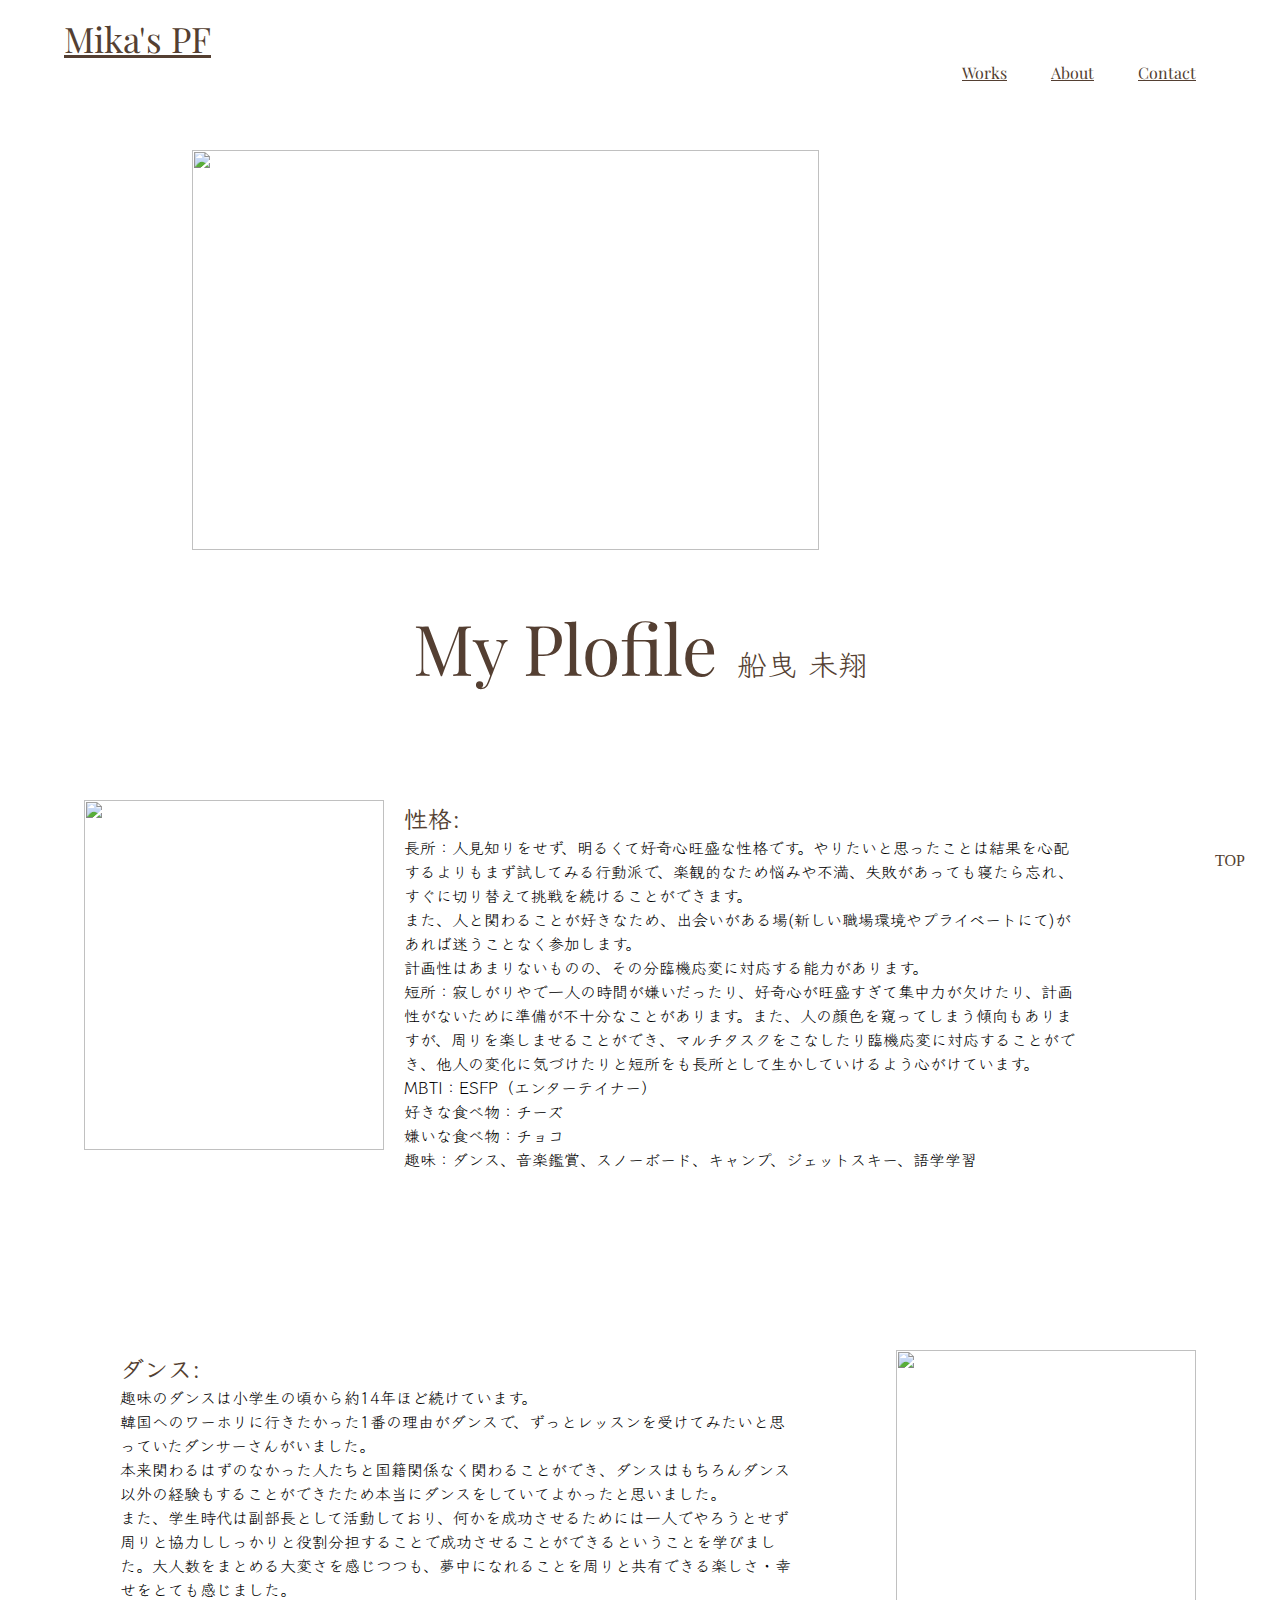
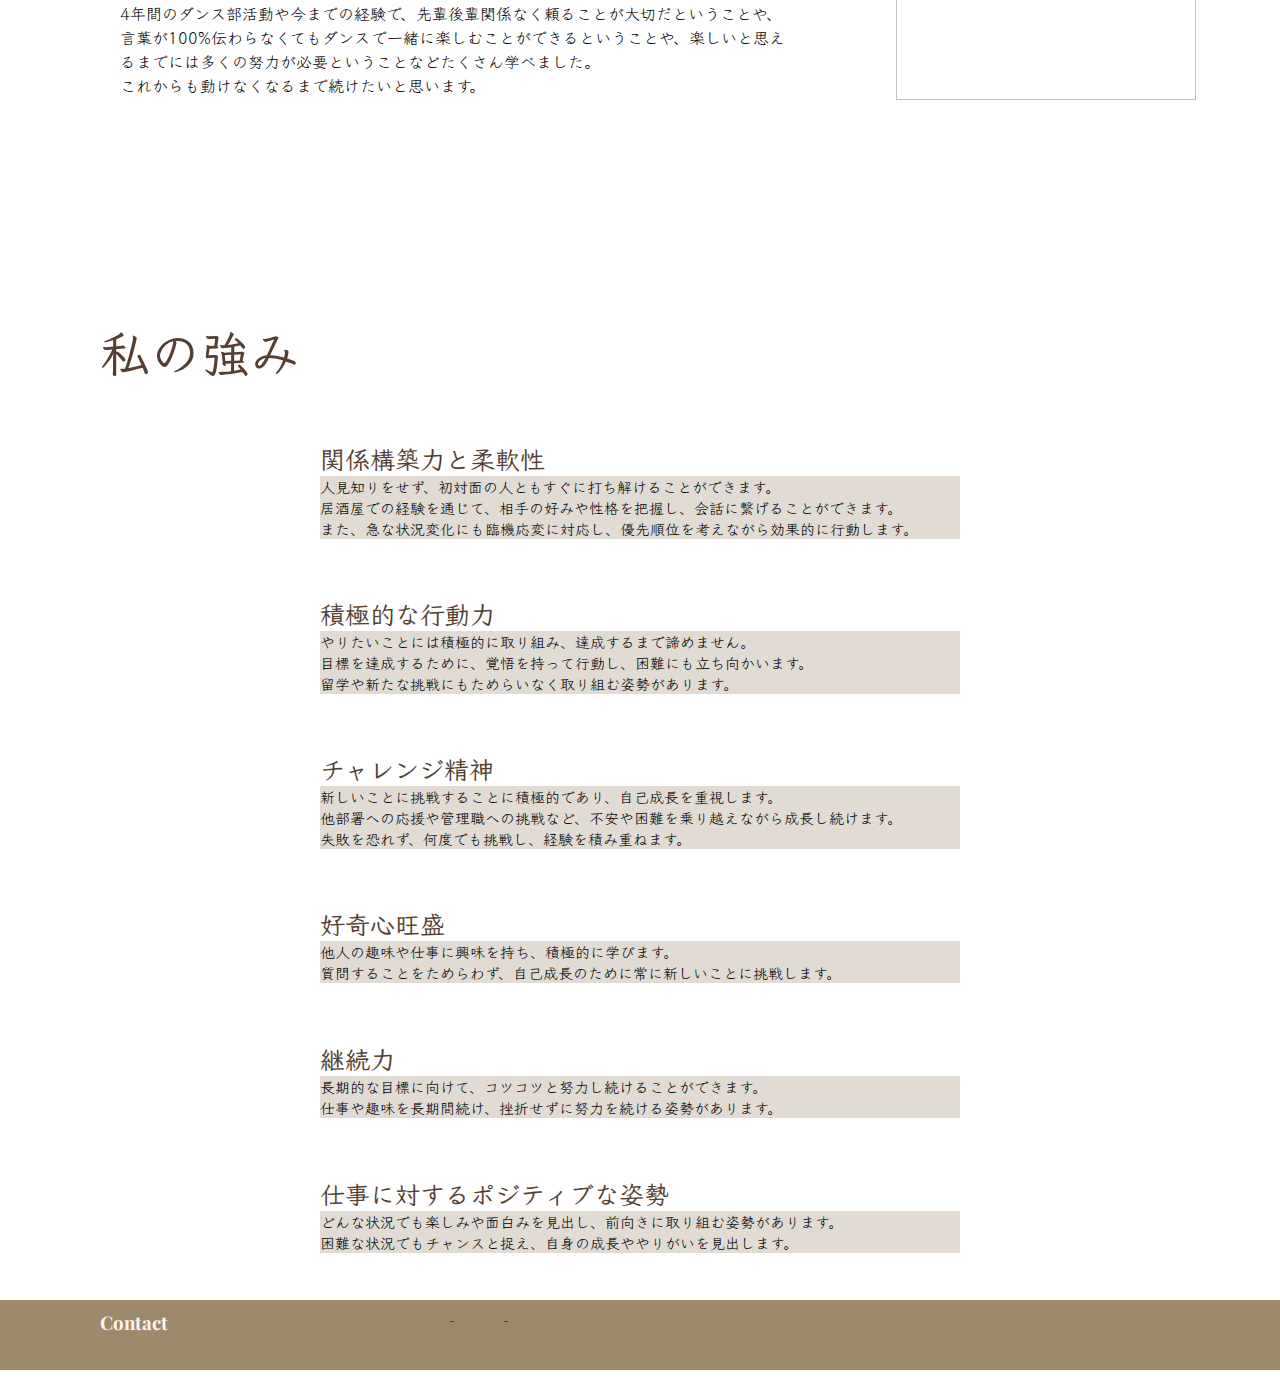
==== ABOUT.html @ 32c9d10e "upload" ====
<!DOCTYPE HTML>
<html lang="ja">
  <head>
    <meta charset="UTF-8" />
    <script src="https://kit.fontawesome.com/79e328e066.js" crossorigin="anonymous"></script>
    <link rel="stylesheet" href="Aboutpage.css" />

    <link rel="preconnect" href="https://fonts.googleapis.com">
<link rel="preconnect" href="https://fonts.gstatic.com" crossorigin>
<link href="https://fonts.googleapis.com/css2?family=Klee+One&family=Playfair+Display:ital,wght@0,400..900;1,400..900&display=swap" rel="stylesheet">

<link rel="preconnect" href="https://fonts.googleapis.com">
<link rel="preconnect" href="https://fonts.gstatic.com" crossorigin>
<link href="https://fonts.googleapis.com/css2?family=Klee+One&display=swap" rel="stylesheet">
    <title>Funabiki Mika</title>
  </head>

  <body>
    <div id="top">
    <div class="header">
      <div class="header-content">
        <div class="Mikagon">
          <a href="file:///Users/mikagon/Desktop/PF.html">Mika's PF</a>
        </div>
        <nav>
          <ul class="nav-list">
            <li class="nav-list-item">
              <a href="file:///Users/mikagon/Desktop/PF.html#Works">Works</a>
            </li>
            <li class="nav-list-item">
              <a href="file:///Users/mikagon/Desktop/ABOUT.html">About</a>
            </li>
            <li class="nav-list-item">
              <a href= "#Contact">Contact</a>
            </li>
          </ul>
        </nav>
      </div>
    </div>

    <div class="main">
        <img class="main-content" src="PFpicture/ダンス３.JPG">
    </div>

    <div class="name">
      <p class="name1">My Plofile</p><p class="name2">船曳 未翔</p>
    </div>

    <div class="hobby">
      <div class="hobby-item">
        <img class="hobby-img" src="PFpicture/PF用profile写真３＿１.jpg">
        <div class="hobby-p-box">
          <h2 class="hobby--p">性格:</h2>
          <div class="hobby-p">
            <p>長所：人見知りをせず、明るくて好奇心旺盛な性格です。やりたいと思ったことは結果を心配するよりもまず試してみる行動派で、楽観的なため悩みや不満、失敗があっても寝たら忘れ、すぐに切り替えて挑戦を続けることができます。<br>
            また、人と関わることが好きなため、出会いがある場(新しい職場環境やプライベートにて)があれば迷うことなく参加します。<br>
            計画性はあまりないものの、その分臨機応変に対応する能力があります。<br>
            短所：寂しがりやで一人の時間が嫌いだったり、好奇心が旺盛すぎて集中力が欠けたり、計画性がないために準備が不十分なことがあります。また、人の顔色を窺ってしまう傾向もありますが、周りを楽しませることができ、マルチタスクをこなしたり臨機応変に対応することができ、他人の変化に気づけたりと短所をも長所として生かしていけるよう心がけています。<br>
            MBTI：ESFP（エンターテイナー）<br>
            好きな食べ物：チーズ<br>
            嫌いな食べ物：チョコ<br>
            趣味：ダンス、音楽鑑賞、スノーボード、キャンプ、ジェットスキー、語学学習</p>
          </div>
        </div>
      </div>
      <div class="hobby-item2">
        <div class="hobby-p-box">
          <h2 class="hobby--p">ダンス:</h2>
          <div class="hobby-p">
            <p>趣味のダンスは小学生の頃から約14年ほど続けています。<br>
            韓国へのワーホリに行きたかった1番の理由がダンスで、ずっとレッスンを受けてみたいと思っていたダンサーさんがいました。<br>
            本来関わるはずのなかった人たちと国籍関係なく関わることができ、ダンスはもちろんダンス以外の経験もすることができたため本当にダンスをしていてよかったと思いました。<br>
            また、学生時代は副部長として活動しており、何かを成功させるためには一人でやろうとせず周りと協力ししっかりと役割分担することで成功させることができるということを学びました。大人数をまとめる大変さを感じつつも、夢中になれることを周りと共有できる楽しさ・幸せをとても感じました。<br>
            4年間のダンス部活動や今までの経験で、先輩後輩関係なく頼ることが大切だということや、言葉が100%伝わらなくてもダンスで一緒に楽しむことができるということや、楽しいと思えるまでには多くの努力が必要ということなどたくさん学べました。<br>
            これからも動けなくなるまで続けたいと思います。</p>
          </div>
        </div>
        
        <img class="hobby-img" src="PFpicture/ダンス４.JPG">
      </div>
    </div>

    <p class="point-p">私の強み</p>

    <div class="point">
      <div class="point-box">
        <div class="point1">関係構築力と柔軟性</div>
        <div class="point2">人見知りをせず、初対面の人ともすぐに打ち解けることができます。<br>
          居酒屋での経験を通じて、相手の好みや性格を把握し、会話に繋げることができます。<br>
          また、急な状況変化にも臨機応変に対応し、優先順位を考えながら効果的に行動します。</div>
      </div>
      <div class="point-box">
        <div class="point1">積極的な行動力</div>
        <div class="point2">やりたいことには積極的に取り組み、達成するまで諦めません。<br>
          目標を達成するために、覚悟を持って行動し、困難にも立ち向かいます。<br>
          留学や新たな挑戦にもためらいなく取り組む姿勢があります。</div>
      </div>
      <div class="point-box">
        <div class="point1">チャレンジ精神</div>
        <div class="point2">新しいことに挑戦することに積極的であり、自己成長を重視します。<br>
          他部署への応援や管理職への挑戦など、不安や困難を乗り越えながら成長し続けます。<br>
          失敗を恐れず、何度でも挑戦し、経験を積み重ねます。</div>
      </div>
      <div class="point-box1">
        <div class="point1">好奇心旺盛</div>
        <div class="point2">他人の趣味や仕事に興味を持ち、積極的に学びます。<br>
          質問することをためらわず、自己成長のために常に新しいことに挑戦します。</div>
      </div>
      <div class="point-box1">
        <div class="point1">継続力</div>
        <div class="point2">長期的な目標に向けて、コツコツと努力し続けることができます。<br>
          仕事や趣味を長期間続け、挫折せずに努力を続ける姿勢があります。</div>
      </div>
      <div class="point-box1">
        <div class="point1">仕事に対するポジティブな姿勢</div>
        <div class="point2">どんな状況でも楽しみや面白みを見出し、前向きに取り組む姿勢があります。<br>
          困難な状況でもチャンスと捉え、自身の成長ややりがいを見出します。</div>
      </div>
    </div>
  </div>

  <a href="#top" class="page_top">TOP</a>

  <div class="footer">
    <div class="Contactjump">
      <h3 id="Contact">Contact</h3>
    </div>
    <div class="social">
        <a href="URL">
          <i class="fa-brands fa-instagram"></i>
        </a>
        <a href="URL">
          <i class="fa-brands fa-threads"></i>
        </a>
        <a href="mailto:mikagon21822@gmail.com">
          <i class="fa-regular fa-envelope"></i>
        </a>
      </div>
  </div>

  </body>
</html>
---- Aboutpage.css ----
* {
  margin: 0;
  padding: 0;
  box-sizing: border-box;
}

html {
  scroll-behavior: smooth;
}

body {
  background-image: url("PFpicture/PF背景.png");
  background-size: cover;
}

a:link {
  color: #543f32;
}

a:visited {
  color: #543f32;
}

.Mikagon {
  font-size: 35px;
  font-family: "Playfair Display", serif;
}

.header {
  width: 100%;
  height: 100px;
  display: flex;
  justify-content: center;
  align-items: center;
}

.header-content {
  width: 90%;
  height: 70px;
}

.nav-list {
  text-align: right;
  margin: 0 auto;
  font-family: "Playfair Display", serif;
}

.nav-list-item {
  list-style: none;
  display: inline-block;
  margin: 0 20px;
}

.main {
  width: 100%;
  height: 500px;
  display: flex;
  justify-content: center;
  align-items: center;
}

.main-content {
  width: 70%;
  height: 400px;
}

.name {
  width: 100%;
  height: 100px;
  display: flex;
  justify-content: center;
  align-items: baseline;
  flex-wrap: wrap;
  color: #543f32;
}

.name1 {
  font-size: 70px;
  font-family: "Playfair Display", serif;
}

.name2 {
  margin-left: 20px;
  font-size: 30px;
  font-family: "Klee One", cursive;
}

.hobby {
  width: 100%;
  height: 1200px;
  display: flex;
  justify-content: center;
  flex-wrap: wrap;
}

.hobby-item {
  width: 90%;
  height: 350px;
  display: flex;
  justify-content: left;
  margin-top: 100px;
}

.hobby-item2 {
  width: 90%;
  height: 350px;
  display: flex;
  justify-content: right;
}

.hobby-img {
  width: 300px;
  height: 350px;
  margin-left: 20px;
  margin-right: 20px;
}

.hobby-p-box {
  display: flex;
  justify-content: left;
  flex-wrap: wrap;
}

.hobby--p {
  width: 100%;
  font-family: "Klee One", cursive;
  color: #543f32;
  font-weight: bold;
}

.hobby-p {
  width: 675px;
  height: 350px;
  font-family: "Klee One", cursive;
}

.point-p {
  font-size: 50px;
  height: 100px;
  margin-left: 100px;
  display: flex;
  align-items: center;
  font-family: "Klee One", cursive;
  color: #543f32;
  font-weight: bold;
}

.point {
  width: 100%;
  height: 900px;
  display: flex;
  justify-content: center;
  flex-wrap: wrap;
  padding-top: 30px;
}

.point-box {
  width: 50%;
  height: 120px;
  margin: 10px;
}

.point-box1 {
  width: 50%;
  height: 100px;
  margin: 10px;
}

.point1 {
  font-size: 25px;
  font-family: "Klee One", cursive;
  color: #543f32;
  font-weight: bold;
}

.point2 {
  font-size: 15px;
  font-family: "Klee One", cursive;
  background: rgba(157, 137, 108, 0.3);
}

.page_top {
  position: fixed;
  bottom: 20px;
  right: 20px;
  padding: 10px 15px;
  background-color: #fff;
  text-decoration: none;
}

.page_top:hover {
  background-color: #f2a0a1
  ;
}

.footer {
  width: 100%;
  height: 70px;
  background-color: #9d896c;
  display: flex;
  justify-content: left;
}

.Contactjump {
  width: 300px;
  height: 70px;
  margin-left: 100px;
  margin-top: 10px;
  font-family: "Playfair Display", serif;
  color: #fef4f4;
}

.social i {
  display: inline-block;
  margin-top: 20px;
  margin-left: 50px;
  font-size: 30px;
  color: #fef4f4;
}
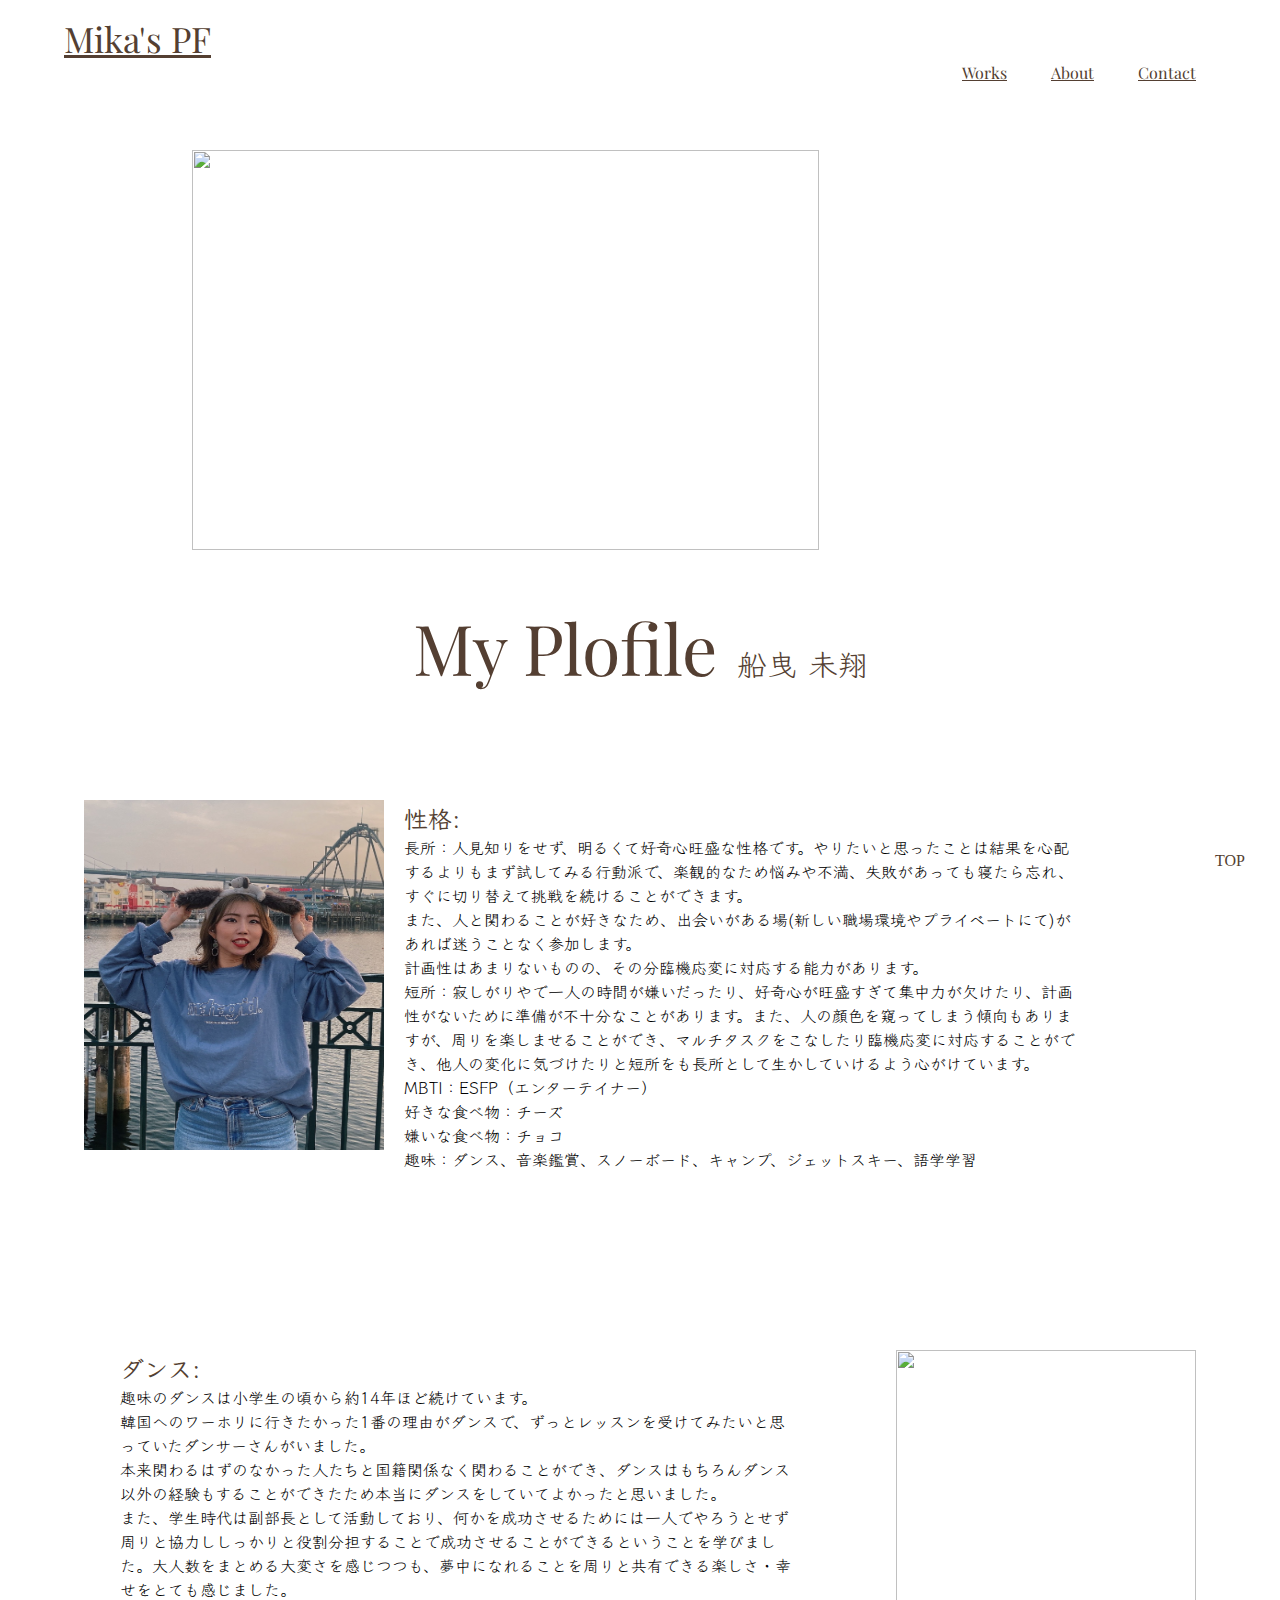
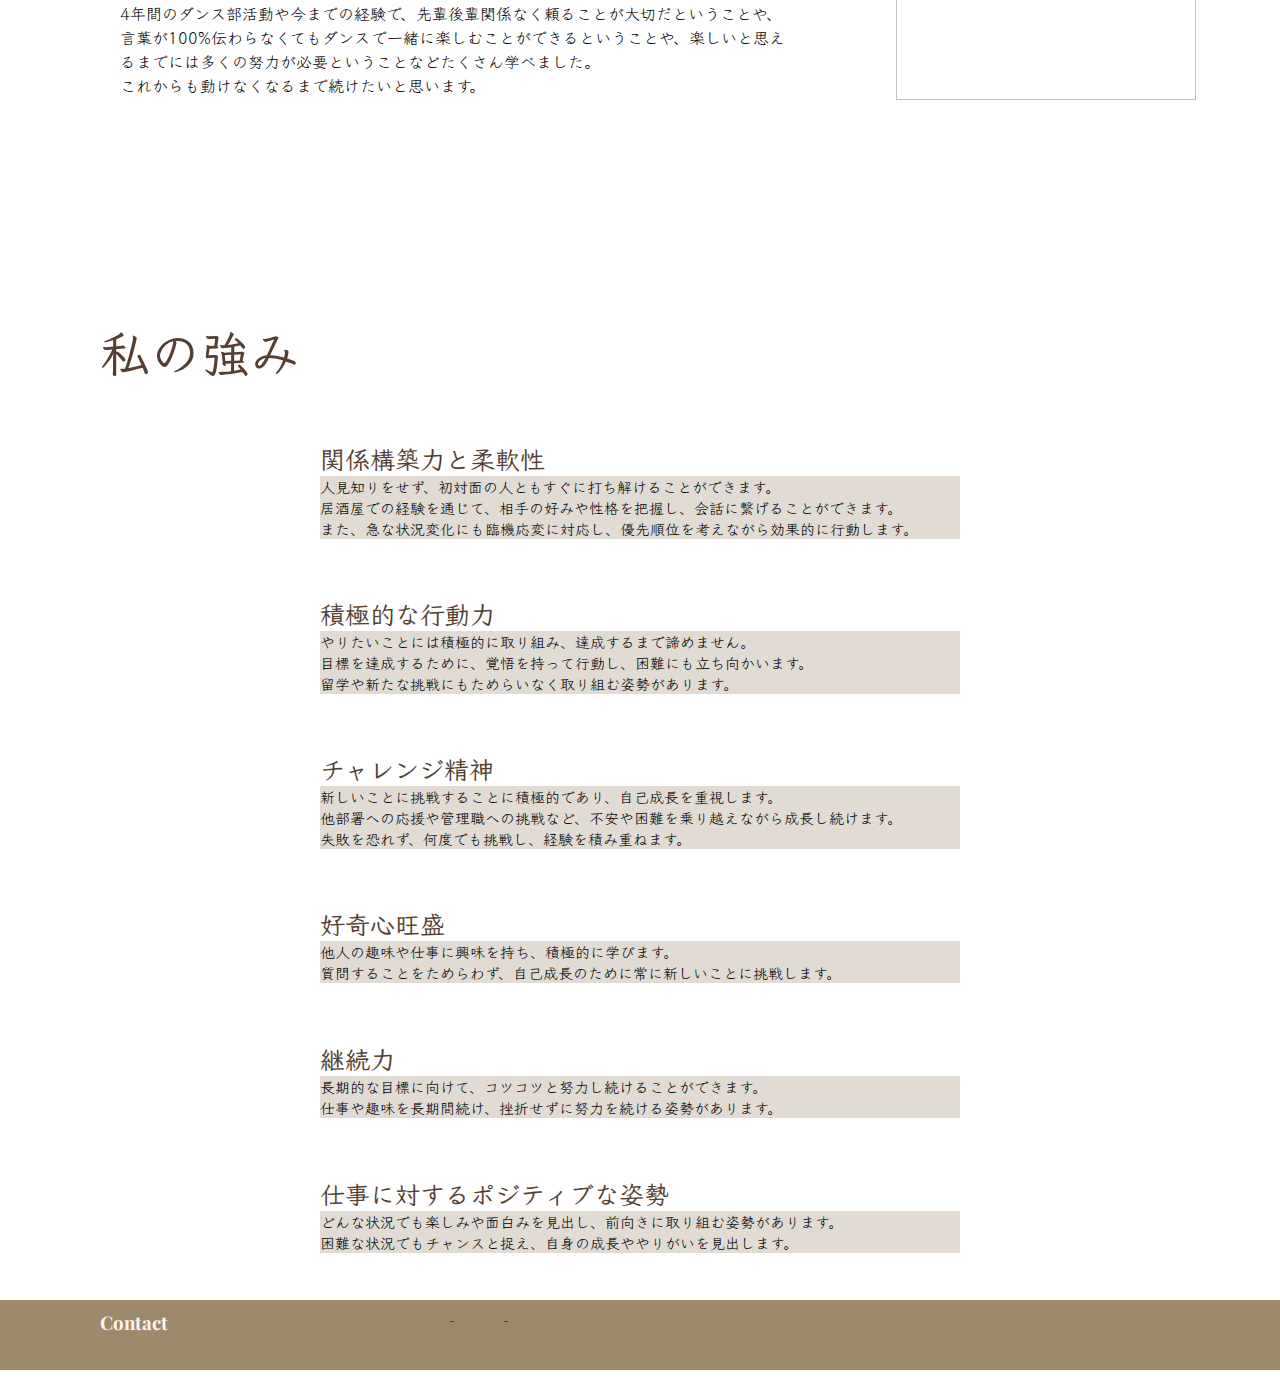
==== commit dc9ae4c0: "Update ABOUT.html" ====
--- a/ABOUT.html
+++ b/ABOUT.html
@@ -20,15 +20,15 @@
     <div class="header">
       <div class="header-content">
         <div class="Mikagon">
-          <a href="file:///Users/mikagon/Desktop/PF.html">Mika's PF</a>
+          <a href="https://mikagooooon.github.io/MikaPF/#top">Mika's PF</a>
         </div>
         <nav>
           <ul class="nav-list">
             <li class="nav-list-item">
-              <a href="file:///Users/mikagon/Desktop/PF.html#Works">Works</a>
+              <a href="https://mikagooooon.github.io/MikaPF/#Works">Works</a>
             </li>
             <li class="nav-list-item">
-              <a href="file:///Users/mikagon/Desktop/ABOUT.html">About</a>
+              <a href="https://mikagooooon.github.io/MikaPF/ABOUT.hyml">About</a>
             </li>
             <li class="nav-list-item">
               <a href= "#Contact">Contact</a>
@@ -39,7 +39,7 @@
     </div>
 
     <div class="main">
-        <img class="main-content" src="PFpicture/ダンス３.JPG">
+        <img class="main-content" src="ダンス３.JPG">
     </div>
 
     <div class="name">
@@ -48,7 +48,7 @@
 
     <div class="hobby">
       <div class="hobby-item">
-        <img class="hobby-img" src="PFpicture/PF用profile写真３＿１.jpg">
+        <img class="hobby-img" src="PF用profile写真３＿１.jpg">
         <div class="hobby-p-box">
           <h2 class="hobby--p">性格:</h2>
           <div class="hobby-p">
@@ -76,7 +76,7 @@
           </div>
         </div>
         
-        <img class="hobby-img" src="PFpicture/ダンス４.JPG">
+        <img class="hobby-img" src="ダンス４.JPG">
       </div>
     </div>
 
@@ -139,4 +139,4 @@
   </div>
 
   </body>
-</html>+</html>
